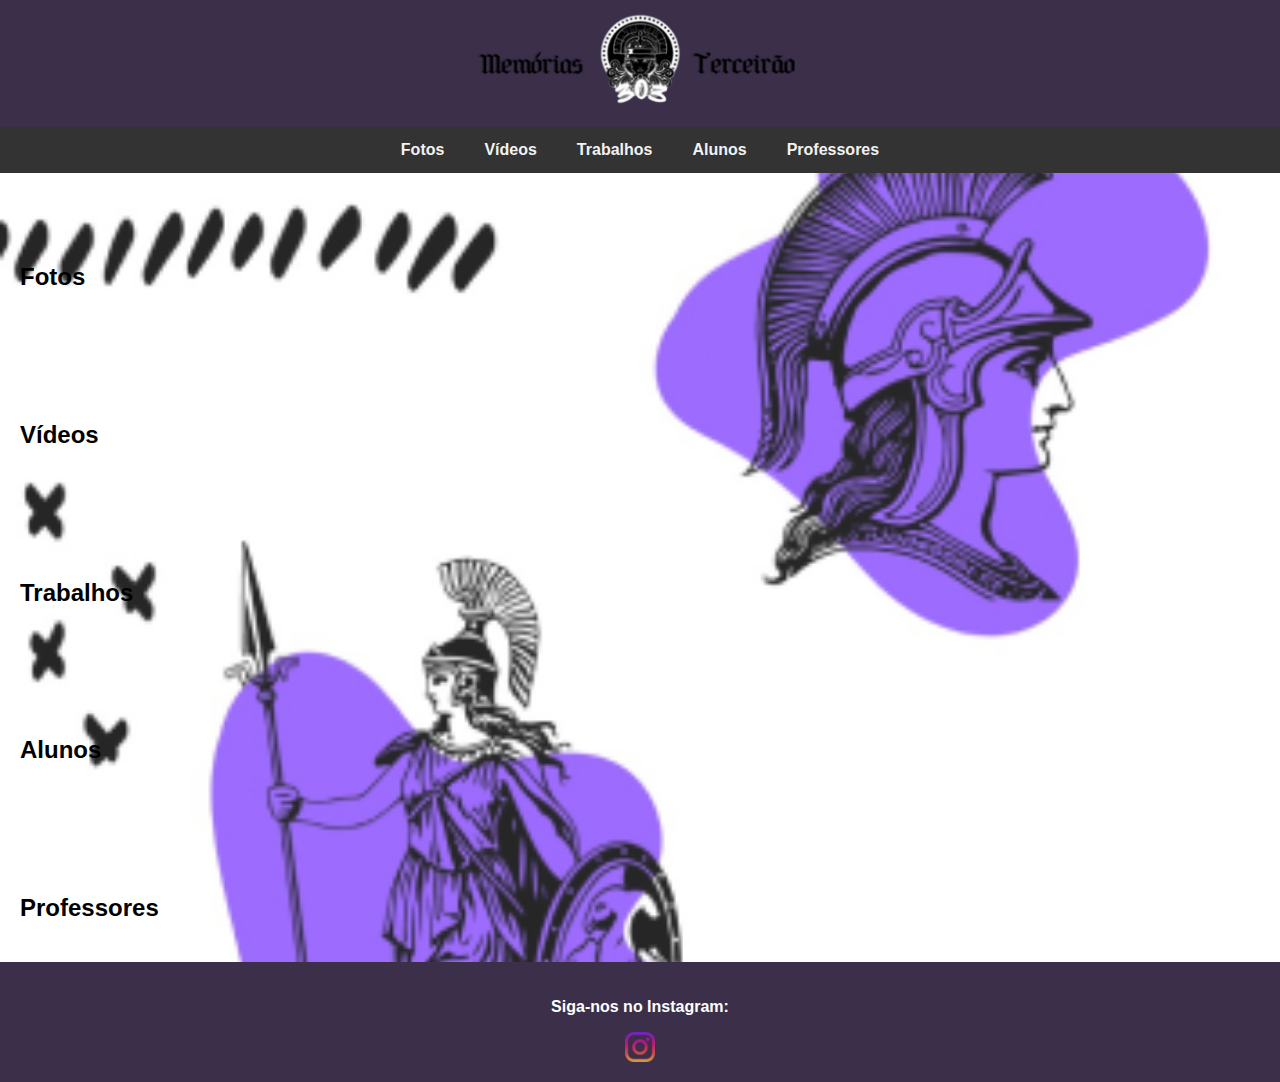
==== home.html @ c109421a "Initial commit" ====
<!DOCTYPE html>
<html lang="pt-br">
<head>
  <meta charset="UTF-8">
  <meta name="viewport" content="width=device-width, initial-scale=1.0">
  <title>Memórias Terceirão</title>
  <link rel="stylesheet" href="style.css">
    <link rel="icon" href="/img/LOGO303T.png">
</head>
<body>
  <header>
    <img src="/img/Header.png" alt="memorias" class="logo">
  </header>
  

<div class="navbar">
  <a href="#fotos">Fotos</a>
  <a href="#videos">Vídeos</a>
  <a href="#trabalhos">Trabalhos</a>
  <a href="#alunos">Alunos</a>
  <a href="#professores">Professores</a>
</div>

<div class="section" id="fotos">
  <h2>Fotos</h2>
  <!-- Conteúdo da seção de fotos -->
</div>

<div class="section" id="videos">
  <h2>Vídeos</h2>
  <!-- Conteúdo da seção de vídeos -->
</div>

<div class="section" id="trabalhos">
  <h2>Trabalhos</h2>
  <!-- Conteúdo da seção de trabalhos -->
</div>

<div class="section" id="alunos">
  <h2>Alunos</h2>
  <!-- Conteúdo da seção de alunos -->
</div>

<div class="section" id="professores">
  <h2>Professores</h2>
  <!-- Conteúdo da seção de professores -->
</div>
<footer>
    <p>Siga-nos no Instagram:</p>
    <!-- Link para a página da sua turma no Instagram -->
    <a href="https://www.instagram.com/terceiro_tds?utm_source=ig_web_button_share_sheet&igsh=ZDNlZDc0MzIxNw==" target="_blank">
      <!-- Ícone do Instagram -->
      <img class="instagram-icon" src="/img/instagram.png" alt="Instagram">
    </a>
  </footer>
<script>
  // Função para rolagem suave ao clicar nos links da barra de navegação
  document.querySelectorAll('.navbar a').forEach(anchor => {
    anchor.addEventListener('click', function(e) {
      e.preventDefault();
      
      const targetId = this.getAttribute('href').substring(1);
      const targetSection = document.getElementById(targetId);

      window.scrollTo({
        top: targetSection.offsetTop,
        behavior: 'smooth'
      });
    });
  });
</script>


</body>
</html>
---- style.css ----
/* @font-face{
  font-family: MinhaFonte;
  src: url('fonts/Por\ Siempre\ Gótica.ttf') format('truetype');
} USAREI DEPOIS, Pois tenho que ver com a turma sobre a fonte do site se será normal ou uma personalizada*/ 
body {
    margin: 0;
    padding: 0;
    background-image: url(/img/background1.png);
    background-repeat: no-repeat;
    background-size: cover;
    font-family: Arial, Helvetica, sans-serif;
    font-size: 16px; /* Tamanho base da fonte */
    font-weight: 600; /* Peso da fonte, 600 é considerado bold (negrito) */
}

  header {
    
    background-color: #3B2F4A;
    color: #E9E7C6;
    text-align: center;
    padding: 25px 0;
    position: relative;
    height: 77px; /* Altura aumentada para ilustração */
    display: flex;
    align-items: center;
    justify-content: center;
  }
  
  .logo {
    display: inline-block;
    max-width: 150%; /* Para garantir que o logotipo não estique */
    max-height: 150%; /* Para garantir que o logotipo não estique */
  }
  .container {
    width: 300px;
    margin: 100px auto;
    background-image: url('img/bg_login.png');
    background-color: #fff;
    background-position: center; /* Centraliza a imagem de fundo */
    padding: 20px;
    border-radius: 8px;
    box-shadow: 0 0 10px rgba(0, 0, 0, 0.1);
    display: flex;
    flex-direction: column;
    align-items: center;
    
}
.container h2 {
    text-align: center; /* Centraliza o título */
    
}
.container input[type="text"],
.container input[type="password"],
.container input[type="submit"] {
    width: 100%;
    padding: 10px;
    margin-top: 5px;
    margin-bottom: 10px;
    box-sizing: border-box;
}
.container .btn-group {
    width: 100%;
    display: flex;
    justify-content: space-between;
}
.container .btn {
    flex-basis: 48%; /* Define a largura de cada botão */
    padding: 8px; /* Ajusta o tamanho do botão */
    border-radius: 5px;
    background-color: #007bff;
    color: #fff;
    font-size: 16px;
    cursor: pointer;
    transition: background-color 0.3s;
}
.container .btn:hover {
    background-color: #0056b3;
}
  .navbar {
    background-color: #333;
    overflow: hidden;
    display: flex;
    justify-content: center; /* Centraliza horizontalmente */
  }
  .navbar a {
    display: block;
    color: #f2f2f2;
    text-align: center;
    padding: 14px 20px;
    text-decoration: none;
  }
  .navbar a:hover {
    background-color: #ddd;
    color: black;
  }
  .section {
    padding: 20px;
    margin-top: 50px; /* Espaço para a barra de navegação */
  }
  footer {
    background-color: #3B2F4A;
    color: #fff;
    text-align: center;
    padding: 20px;
  }
  /* Estilos CSS para o ícone do Instagram */
  .instagram-icon {
    width: 30px;
    height: 30px;
    margin: 0 10px;
    vertical-align: middle;
  }
/* Formulário Login */
form {
  width: 300px;
  margin: 0 auto;
}
input[type="text"],
input[type="password"],
input[type="submit"] {
  width: 100%;
  padding: 10px;
  margin-top: 5px;
  margin-bottom: 10px;
  box-sizing: border-box;
}
input[type="submit"] {
  background-color: #007bff;
  color: #fff;
  cursor: pointer;
}
input[type="submit"]:hover {
  background-color: #0056b3;
}
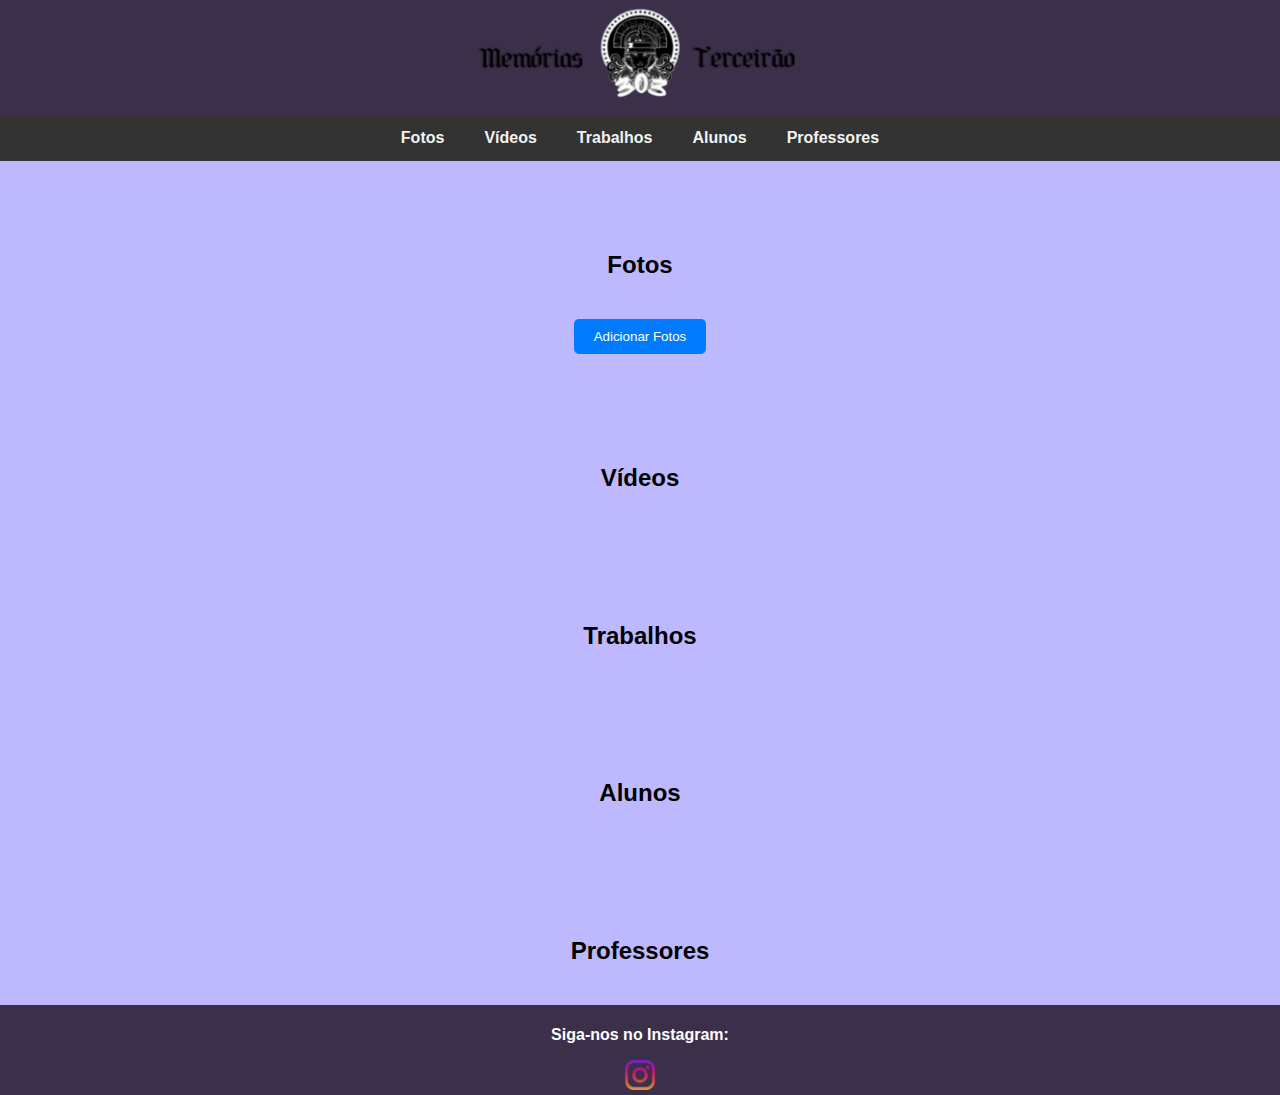
==== commit 2d208369: "Ajustes" ====
--- a/home.html
+++ b/home.html
@@ -5,7 +5,7 @@
   <meta name="viewport" content="width=device-width, initial-scale=1.0">
   <title>Memórias Terceirão</title>
   <link rel="stylesheet" href="style.css">
-    <link rel="icon" href="/img/LOGO303T.png">
+  <link rel="icon" href="/img/LOGO303T.png">
 </head>
 <body>
   <header>
@@ -14,18 +14,20 @@
   
 
 <div class="navbar">
-  <a href="#fotos">Fotos</a>
+  <a href="#fotos-turma">Fotos</a>
   <a href="#videos">Vídeos</a>
   <a href="#trabalhos">Trabalhos</a>
   <a href="#alunos">Alunos</a>
   <a href="#professores">Professores</a>
 </div>
 
-<div class="section" id="fotos">
+<div class="section" id="fotos-turma">
   <h2>Fotos</h2>
-  <!-- Conteúdo da seção de fotos -->
+  <div class="turma-fotos" id="turma-fotos"><!-- Aqui as fotos da turma serão adicionadas dinamicamente -->
+  </div>
+  <input type="file" id="inputFileTurma" accept="image/*" multiple>
+  <button id="addFotosBtn">Adicionar Fotos</button>
 </div>
-
 <div class="section" id="videos">
   <h2>Vídeos</h2>
   <!-- Conteúdo da seção de vídeos -->
@@ -38,8 +40,8 @@
 
 <div class="section" id="alunos">
   <h2>Alunos</h2>
-  <!-- Conteúdo da seção de alunos -->
-</div>
+
+    </div>
 
 <div class="section" id="professores">
   <h2>Professores</h2>
@@ -68,6 +70,83 @@
       });
     });
   });
+  document.getElementById('addFotosBtn').addEventListener('click', function() {
+  document.getElementById('inputFileTurma').click();
+});
+
+document.getElementById('inputFileTurma').addEventListener('change', function() {
+  const turmaFotosContainer = document.getElementById('turma-fotos');
+  const files = Array.from(this.files);
+
+  files.forEach(file => {
+    const reader = new FileReader();
+    reader.onload = function(e) {
+      const imgSrc = e.target.result;
+      const turmaFoto = document.createElement('div');
+      turmaFoto.classList.add('turma-foto');
+      turmaFoto.innerHTML = `
+        <img src="${imgSrc}">
+        <button class="remover-foto-btn">Remover</button>
+      `;
+      turmaFotosContainer.appendChild(turmaFoto);
+      
+      // Adiciona um event listener para o botão de remover
+      const removerBtn = turmaFoto.querySelector('.remover-foto-btn');
+      removerBtn.addEventListener('click', function() {
+        turmaFotosContainer.removeChild(turmaFoto);
+      });
+    };
+    reader.readAsDataURL(file);
+  });
+});
+
+function adicionarFoto(idElemento, caminhoFoto) {
+    // Verificar se o elemento existe
+    var elemento = document.getElementById(idElemento);
+    if (!elemento) {
+        console.error("Elemento não encontrado.");
+        return;
+    }
+    
+    // Criar um elemento de imagem
+    var novaFoto = document.createElement("img");
+    novaFoto.src = caminhoFoto;
+    
+    // Adicionar a nova foto ao elemento
+    elemento.appendChild(novaFoto);
+    
+    // Adicionar um botão de remover
+    var removerBtn = document.createElement("button");
+    removerBtn.textContent = "Remover";
+    removerBtn.addEventListener("click", function() {
+        elemento.removeChild(novaFoto);
+        elemento.removeChild(removerBtn);
+    });
+    elemento.appendChild(removerBtn);
+}
+
+function removerFoto(idElemento) {
+    // Verificar se o elemento existe
+    var elemento = document.getElementById(idElemento);
+    if (!elemento) {
+        console.error("Elemento não encontrado.");
+        return;
+    }
+    
+    // Remover a última foto do elemento, se existir
+    if (elemento.lastChild) {
+        elemento.removeChild(elemento.lastChild);
+    }
+}
+var removerBtns = document.querySelectorAll('.remover-foto-btn');
+    removerBtns.forEach(function(btn) {
+      btn.style.backgroundColor = "#ff0000";
+      btn.style.color = "#fff";
+      btn.style.border = "none";
+      btn.style.padding = "5px 10px";
+      btn.style.borderRadius = "5px";
+      btn.style.cursor = "pointer";
+    });
 </script>
 
 
--- a/style.css
+++ b/style.css
@@ -5,7 +5,8 @@
 body {
     margin: 0;
     padding: 0;
-    background-image: url(/img/background1.png);
+    /* background-image: url(/img/background1.png); */
+    background-color: #BEB8FF;
     background-repeat: no-repeat;
     background-size: cover;
     font-family: Arial, Helvetica, sans-serif;
@@ -14,18 +15,16 @@
 }
 
   header {
-    
     background-color: #3B2F4A;
     color: #E9E7C6;
     text-align: center;
-    padding: 25px 0;
+    padding: 19px 0;
     position: relative;
     height: 77px; /* Altura aumentada para ilustração */
     display: flex;
     align-items: center;
     justify-content: center;
   }
-  
   .logo {
     display: inline-block;
     max-width: 150%; /* Para garantir que o logotipo não estique */
@@ -101,7 +100,7 @@
     background-color: #3B2F4A;
     color: #fff;
     text-align: center;
-    padding: 20px;
+    padding: 5px;
   }
   /* Estilos CSS para o ícone do Instagram */
   .instagram-icon {
@@ -131,4 +130,118 @@
 }
 input[type="submit"]:hover {
   background-color: #0056b3;
-}+}
+/* CADASTRO */
+.container {
+  width: 300px;
+  margin: 100px auto;
+  background-image: url(/img/bg_login.png);
+  background-repeat: no-repeat;
+  background-color: #fff;
+  padding: 20px;
+  border-radius: 25px; /* Arredondando os cantos */
+  box-shadow: 0 0 10px rgba(0, 0, 0, 0.1);
+}
+
+.container h2 {
+  text-align: center;
+}
+
+.container input[type="text"],
+.container input[type="password"],
+.container input[type="submit"] {
+  width: 100%;
+  padding: 10px;
+  margin-top: 5px;
+  margin-bottom: 10px;
+  box-sizing: border-box;
+  border-radius: 25px; /* Arredondando os cantos */
+  border: 1px solid #ccc;
+}
+
+.container .btn {
+  width: 100%;
+  padding: 10px;
+  border: none;
+  border-radius: 5px; /* Arredondando os cantos */
+  background-color: #007bff;
+  color: #fff;
+  font-size: 16px;
+  cursor: pointer;
+  transition: background-color 0.3s;
+}
+
+.container .btn:hover {
+  background-color: #0056b3;
+}
+.section{
+  text-align: center;
+}
+/* Estilo para a seção de fotos da turma */
+#fotos-turma {
+  text-align: center;
+}
+
+/* Estilo para o título */
+#fotos-turma h2 {
+  margin-bottom: 20px;
+}
+
+/* Estilo para o container de fotos */
+.turma-fotos {
+  display: flex;
+  flex-wrap: wrap;
+  justify-content: center;
+}
+
+/* Estilo para cada foto */
+.turma-foto {
+  width: 200px;
+  margin: 10px;
+  position: relative; /* Adiciona posição relativa para posicionar o botão */
+}
+
+.turma-foto img {
+  width: 100%;
+  height: auto;
+  border: 8px solid #fff; /* Adiciona uma borda branca */
+  box-shadow: 0 4px 8px rgba(0, 0, 0, 0.1); /* Adiciona uma sombra */
+}
+/* Estilo para o botão */
+#addFotosBtn {
+  margin-top: 20px;
+  padding: 10px 20px;
+  background-color: #007bff;
+  color: #fff;
+  border: none;
+  border-radius: 5px;
+  cursor: pointer;
+  transition: background-color 0.3s ease;
+}
+
+#addFotosBtn:hover {
+  background-color: #0056b3;
+}
+
+/* Oculta o input de arquivo */
+#inputFileTurma {
+  display: none;
+}
+/* Estilo para o botão */
+.remover-foto-btn {
+  position: absolute; /* Posiciona o botão absolutamente */
+  bottom: -20px; /* Move o botão para fora da foto */
+  left: 50%; /* Alinha o botão ao centro horizontal */
+  transform: translateX(-50%); /* Centraliza o botão horizontalmente */
+  background-color: #ff0000; /* cor de fundo vermelha */
+  color: #fff; /* cor do texto branca */
+  border: none; /* remove a borda */
+  padding: 5px 10px; /* espaçamento interno */
+  border-radius: 5px; /* bordas arredondadas */
+  cursor: pointer; /* cursor de apontar */
+  z-index: 1; /* Garante que o botão fique acima da imagem */
+}
+
+.remover-foto-btn:hover {
+  background-color: #cc0000; /* altera a cor de fundo ao passar o mouse */
+}
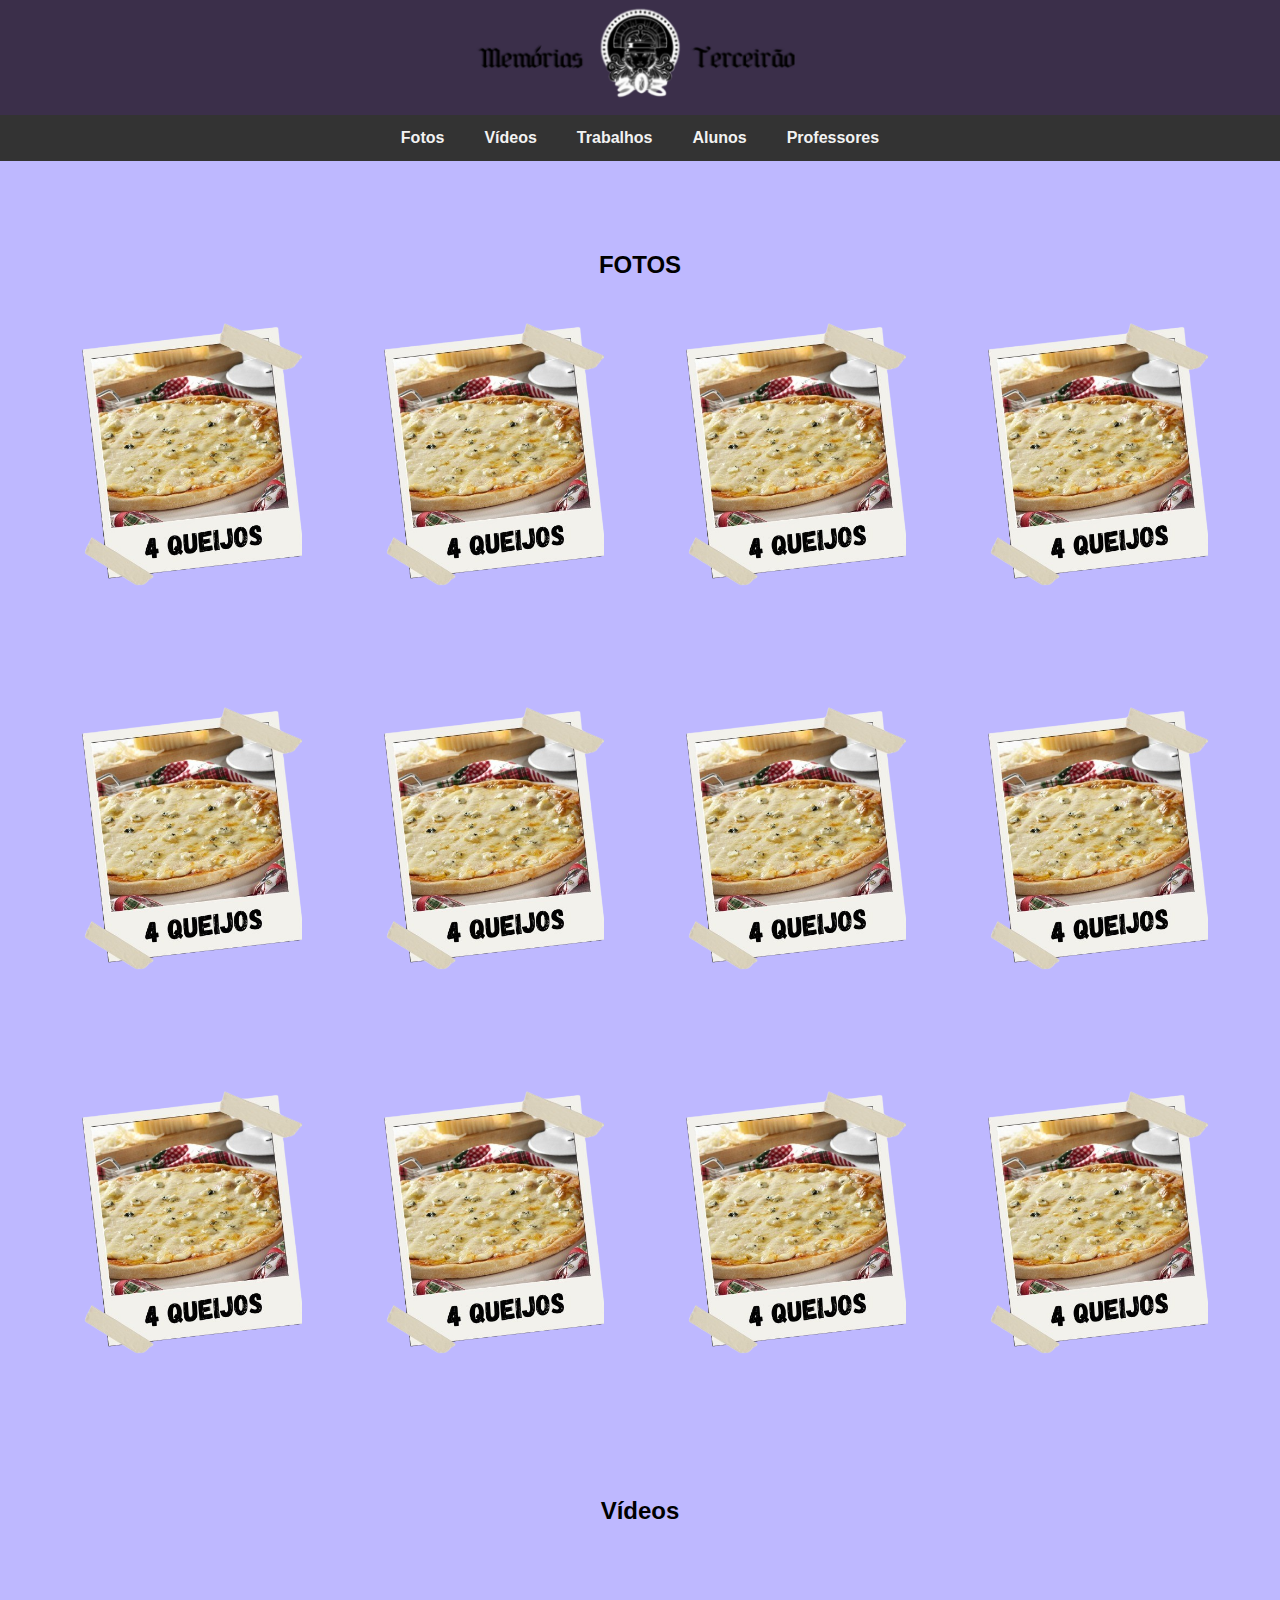
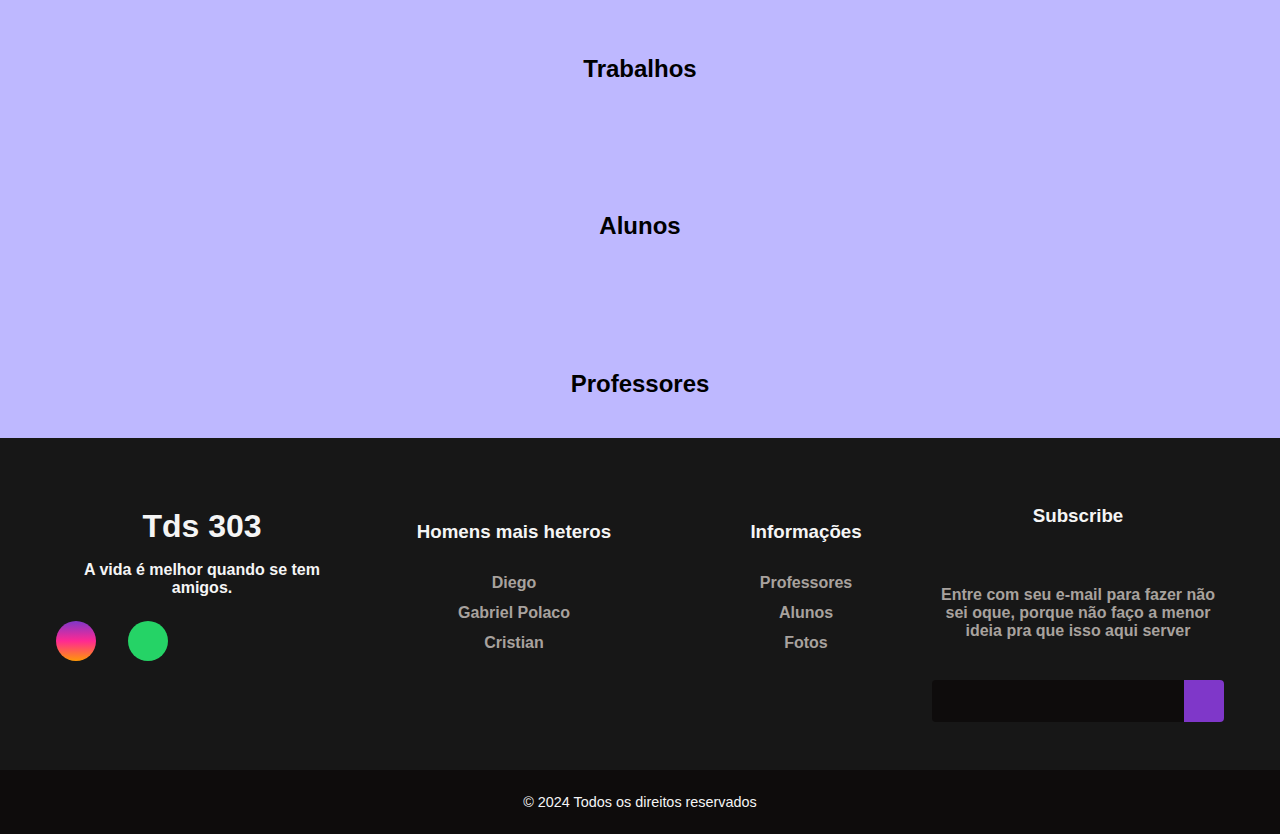
==== commit 3a0ad8d3: "Ajustes" ====
--- a/home.html
+++ b/home.html
@@ -20,14 +20,83 @@
   <a href="#alunos">Alunos</a>
   <a href="#professores">Professores</a>
 </div>
-
+<!-- <div class="section" id="fotos-turma"></div>
+<div class="container2">
+  <div class="image-container">
+      <img src="4qp.png" alt="Imagem 1">
+  </div>
+</div> -->
 <div class="section" id="fotos-turma">
+  <h2>FOTOS</h2>
+</div>
+<div class="gallery-container">
+
+  <a href="4qp.png" class="gallery-items">
+    <img src="4qp.png" alt="">
+  </a>
+
+  <a href="4qp.png" class="gallery-items">
+    <img src="4qp.png" alt="">
+  </a>
+
+
+  <a href="4qp.png" class="gallery-items">
+    <img src="4qp.png" alt="">
+  </a>
+
+
+  <a href="4qp.png" class="gallery-items">
+    <img src="4qp.png" alt="">
+  </a>
+
+
+  <a href="4qp.png" class="gallery-items">
+    <img src="4qp.png" alt="">
+  </a>
+
+
+  <a href="4qp.png" class="gallery-items">
+    <img src="4qp.png" alt="">
+  </a>
+
+  <a href="4qp.png" class="gallery-items">
+    <img src="4qp.png" alt="">
+  </a>
+
+  <a href="4qp.png" class="gallery-items">
+    <img src="4qp.png" alt="">
+  </a>
+
+  <a href="4qp.png" class="gallery-items">
+    <img src="4qp.png" alt="">
+  </a>
+
+  <a href="4qp.png" class="gallery-items">
+    <img src="4qp.png" alt="">
+  </a>
+
+  <a href="4qp.png" class="gallery-items">
+    <img src="4qp.png" alt="">
+  </a>
+
+  <a href="4qp.png" class="gallery-items">
+    <img src="4qp.png" alt="">
+  </a>
+
+
+
+</div>
+
+</main>
+
+
+
+<!-- <div class="section" id="fotos-turma">
   <h2>Fotos</h2>
-  <div class="turma-fotos" id="turma-fotos"><!-- Aqui as fotos da turma serão adicionadas dinamicamente -->
-  </div>
+  <div class="turma-fotos" id="turma-fotos">  </div>
   <input type="file" id="inputFileTurma" accept="image/*" multiple>
   <button id="addFotosBtn">Adicionar Fotos</button>
-</div>
+</div> -->
 <div class="section" id="videos">
   <h2>Vídeos</h2>
   <!-- Conteúdo da seção de vídeos -->
@@ -47,14 +116,86 @@
   <h2>Professores</h2>
   <!-- Conteúdo da seção de professores -->
 </div>
+
+
 <footer>
+    <div id="footer_content">
+      <div id="footer_contacts">
+        <h1>Tds 303</h1>
+        <p>A vida é melhor quando se tem amigos.</p>
+
+        <div id="footer_social_media">
+          <a href="https://www.instagram.com/terceiro_tds?utm_source=ig_web_button_share_sheet&igsh=ZDNlZDc0MzIxNw==" class="footer-link" id="instagram">
+            <i class="fa-brands fa-instagram"></i>
+          </a>
+          <a href="#" class="footer-link" id="whatsapp">
+            <i class="fa-brands fa-whatsapp"></i>
+          </a>
+        </div>
+      </div>
+
+      <ul class="footer-list">
+        <li>
+          <h3>Homens mais heteros</h3>
+        </li>
+        <li>
+          <a href="#" class="footer-link">Diego</a>
+        </li>
+        <li>
+          <a href="#" class="footer-link">Gabriel Polaco</a>
+        </li>
+        <li>
+          <a href="#" class="footer-link">Cristian</a>
+        </li>
+      </ul>
+
+      <ul class="footer-list">
+        <li>
+          <h3>Informações</h3>
+        </li>
+        <li>
+          <a href="#" class="footer-link">Professores</a>
+        </li>
+        <li>
+          <a href="#" class="footer-link">Alunos</a>
+        </li>
+        <li>
+          <a href="#" class="footer-link">Fotos</a>
+        </li>
+      </ul>
+
+      <div id="footer_subscribe">
+        <h3>Subscribe</h3>
+
+        <p>
+          Entre com seu e-mail para fazer não sei oque, porque não faço a menor ideia pra que isso aqui server
+        </p>
+
+        <div id="input_group">
+          <input type="email" id="email">
+          <button>
+            <i class="fa-regular fa-envelope"></i>
+          </button>
+        </div>
+      </div>
+    </div>
+
+    <div id="footer_copyright">
+      &#169
+      2024 Todos os direitos reservados
+    </div>
+  </footer>
+
+
+
+
+<!-- <footer>
     <p>Siga-nos no Instagram:</p>
-    <!-- Link para a página da sua turma no Instagram -->
+    
     <a href="https://www.instagram.com/terceiro_tds?utm_source=ig_web_button_share_sheet&igsh=ZDNlZDc0MzIxNw==" target="_blank">
-      <!-- Ícone do Instagram -->
       <img class="instagram-icon" src="/img/instagram.png" alt="Instagram">
     </a>
-  </footer>
+  </footer> -->
 <script>
   // Função para rolagem suave ao clicar nos links da barra de navegação
   document.querySelectorAll('.navbar a').forEach(anchor => {
--- a/style.css
+++ b/style.css
@@ -2,6 +2,15 @@
   font-family: MinhaFonte;
   src: url('fonts/Por\ Siempre\ Gótica.ttf') format('truetype');
 } USAREI DEPOIS, Pois tenho que ver com a turma sobre a fonte do site se será normal ou uma personalizada*/ 
+:root {
+  --color-neutral-0: #0e0c0c;
+  --color-neutral-10: #171717;
+  --color-neutral-30: #a8a29e;
+  --color-neutral-40: #f5f5f5;
+
+}
+
+
 body {
     margin: 0;
     padding: 0;
@@ -96,18 +105,14 @@
     padding: 20px;
     margin-top: 50px; /* Espaço para a barra de navegação */
   }
-  footer {
-    background-color: #3B2F4A;
-    color: #fff;
-    text-align: center;
-    padding: 5px;
-  }
   /* Estilos CSS para o ícone do Instagram */
   .instagram-icon {
-    width: 30px;
-    height: 30px;
+    width: 55px;
+    height: 45px;
     margin: 0 10px;
-    vertical-align: middle;
+    display: flex;
+  gap: 2rem;
+  margin-top: 1.5rem;
   }
 /* Formulário Login */
 form {
@@ -177,37 +182,232 @@
 .section{
   text-align: center;
 }
-/* Estilo para a seção de fotos da turma */
+
+header2 {
+  height: 100px;
+  display: flex;
+  justify-content: center;
+  align-items: center;
+}
+
+header2 h1 {
+  font-family: Arial, Helvetica, sans-serif;
+  font-size: 3rem;
+  font-weight: 900;
+  color: #ffffff
+}
+
+.gallery-container {
+  display: flex;
+  flex-wrap: wrap;
+  justify-content: space-evenly;
+  gap: 5vw;
+  padding: 0 5vw;
+}
+
+.gallery-items {
+  width: 230px;
+  height: 320px;
+}
+
+.gallery-items img {
+  width: 100%;
+  height: 85%;
+  object-fit: cover;
+
+
+}
+
+.gallery-items:hover {
+  transform: scale(1.2);
+
+}
+
+footer {
+  width: 100%;
+  color: var(--color-neutral-40);
+  text-align: center;
+}
+
+.footer-link {
+  text-decoration: none;
+}
+
+#footer_content {
+  background-color: var(--color-neutral-10);
+  display: grid;
+  grid-template-columns: repeat(4, 1fr);
+  padding: 3rem 3.5rem;
+}
+
+#footer_contacts h1 {
+  margin-bottom: 0.45rem;
+}
+
+#footer_social_media {
+  display: flex;
+  gap: 2rem;
+  margin-top: 1.5rem;
+}
+
+#footer_social_media .footer-link {
+  display: flex;
+  align-items: center;
+  justify-content: center;
+  height: 2.5rem;
+  width: 2.5rem;
+  color: var(--color-neutral-40);
+  border-radius: 50%;
+  transition: all 0.4s;
+}
+
+#footer_social_media .footer-link i {
+  font-size: 1.25rem;
+}
+
+#footer_social_media .footer-link:hover {
+  opacity: 0.8;
+}
+
+#instagram {
+  background: linear-gradient(#7f37c9, #ff2992, #ff9807);
+}
+
+#facebook {
+  background-color: #4267b3;
+}
+
+#whatsapp {
+  background-color: #25d366;
+}
+
+.footer-list {
+  display: flex;
+  flex-direction: column;
+  gap: 0.75rem;
+  list-style: none;
+}
+
+.footer-list .footer-link {
+  color: var(--color-neutral-30);
+  transition: all 0.4s;
+}
+
+.footer-list .footer-link:hover {
+  color: #7f37c9;
+}
+
+#footer_subscribe {
+  display: flex;
+  flex-direction: column;
+  gap: 1.5rem;
+}
+
+#footer_subscribe p {
+  color: var(--color-neutral-30);
+}
+
+#input_group {
+  display: flex;
+  align-items: center;
+  background-color: var(--color-neutral-0);
+  border-radius: 4px;
+}
+
+#input_group input {
+  all: unset;
+  padding: 0.75rem;
+  width: 100%;
+}
+
+#input_group button {
+  background-color: #7f37c9;
+  border: none;
+  color: var(--color-neutral-40);
+  padding: 0px 1.25rem;
+  font-size: 1.125rem;
+  height: 100%;
+  border-radius: 0px 4px 4px 0px;
+  cursor: pointer;
+  transition: all 0.4s;
+}
+
+#input_group button:hover {
+  opacity: 0.8;
+}
+
+#footer_copyright {
+  display: flex;
+  justify-content: center;
+  background-color: var(--color-neutral-0);
+  font-size: 0.9rem;
+  padding: 1.5rem;
+  font-weight: 100;
+}
+
+@media screen and (max-width: 768px) {
+  #footer_content {
+    grid-template-columns: repeat(2, 1fr);
+    gap: 2rem;
+  }
+}
+
+@media screen and (max-width: 426px) {
+  #footer_content {
+    grid-template-columns: repeat(1, 1fr);
+    padding: 3rem 2rem;
+  }
+}
+
+
+/* 
+.container2 {
+  display: flex;
+  flex-wrap: wrap;
+  justify-content: center;
+}
+
+.image-container {
+  margin: 10px;
+  text-align: center;
+}
+
+.image-container img {
+  width: 310px;
+  height: 310px;
+} */
+
+
+
+
+
+/* 
 #fotos-turma {
   text-align: center;
 }
 
-/* Estilo para o título */
 #fotos-turma h2 {
   margin-bottom: 20px;
 }
-
-/* Estilo para o container de fotos */
 .turma-fotos {
   display: flex;
   flex-wrap: wrap;
   justify-content: center;
 }
 
-/* Estilo para cada foto */
 .turma-foto {
   width: 200px;
   margin: 10px;
-  position: relative; /* Adiciona posição relativa para posicionar o botão */
+  position: relative; 
 }
 
 .turma-foto img {
   width: 100%;
   height: auto;
-  border: 8px solid #fff; /* Adiciona uma borda branca */
-  box-shadow: 0 4px 8px rgba(0, 0, 0, 0.1); /* Adiciona uma sombra */
-}
-/* Estilo para o botão */
+  border: 8px solid #fff; 
+  box-shadow: 0 4px 8px rgba(0, 0, 0, 0.1); 
+}
+
 #addFotosBtn {
   margin-top: 20px;
   padding: 10px 20px;
@@ -223,25 +423,25 @@
   background-color: #0056b3;
 }
 
-/* Oculta o input de arquivo */
+
 #inputFileTurma {
   display: none;
 }
-/* Estilo para o botão */
+
 .remover-foto-btn {
-  position: absolute; /* Posiciona o botão absolutamente */
-  bottom: -20px; /* Move o botão para fora da foto */
-  left: 50%; /* Alinha o botão ao centro horizontal */
-  transform: translateX(-50%); /* Centraliza o botão horizontalmente */
-  background-color: #ff0000; /* cor de fundo vermelha */
-  color: #fff; /* cor do texto branca */
-  border: none; /* remove a borda */
-  padding: 5px 10px; /* espaçamento interno */
-  border-radius: 5px; /* bordas arredondadas */
-  cursor: pointer; /* cursor de apontar */
-  z-index: 1; /* Garante que o botão fique acima da imagem */
+  position: absolute; 
+  bottom: -20px; 
+  left: 50%; 
+  transform: translateX(-50%); 
+  background-color: #ff0000; 
+  color: #fff; 
+  border: none;
+  padding: 5px 10px; 
+  border-radius: 5px; 
+  cursor: pointer; 
+  z-index: 1; 
 }
 
 .remover-foto-btn:hover {
-  background-color: #cc0000; /* altera a cor de fundo ao passar o mouse */
-}
+  background-color: #cc0000; 
+} */
